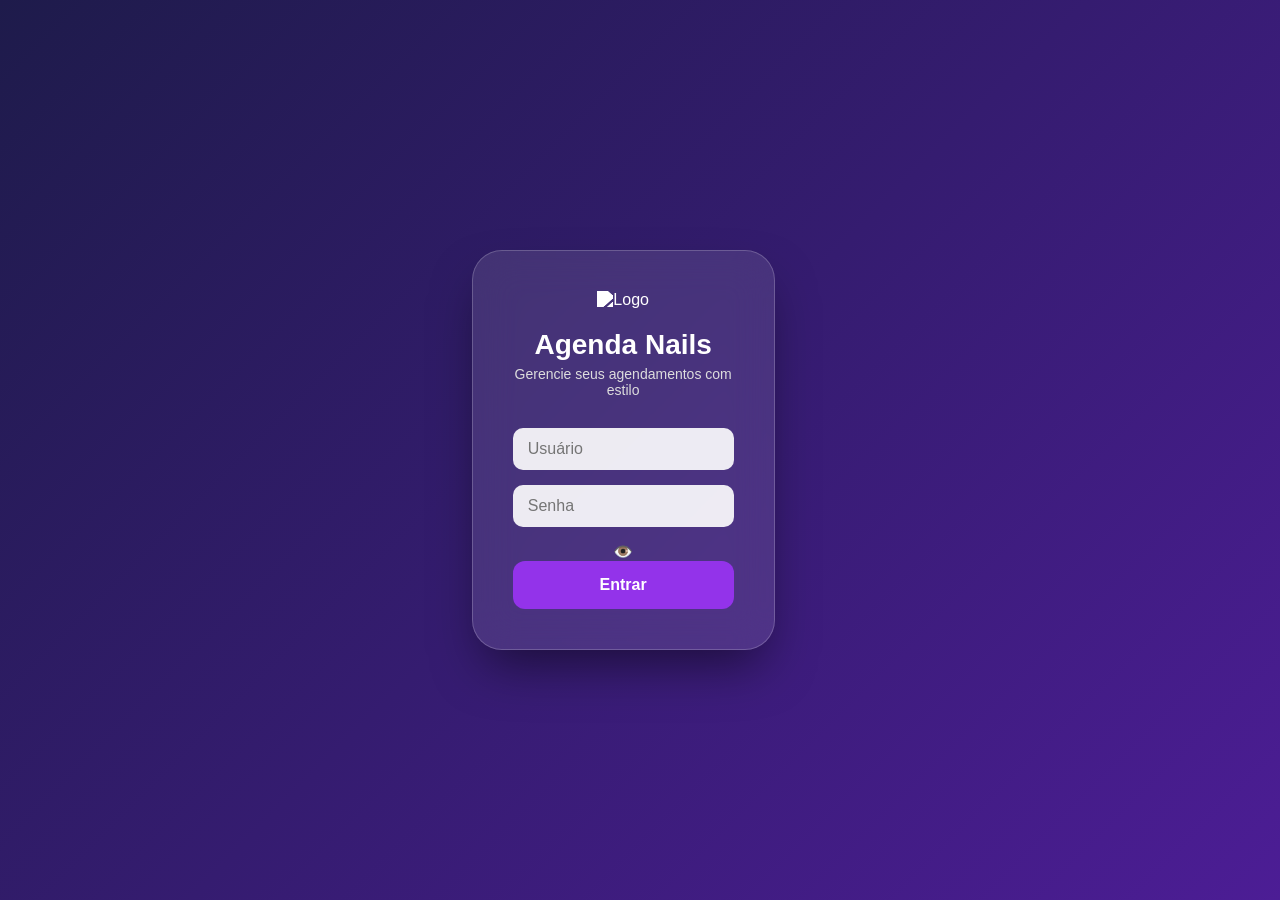
==== index.html @ bed54570 "arrumando login" ====
<!doctype html>
<html lang="pt-br">
  <head>
    <meta charset="UTF-8" />
    <meta name="viewport" content="width=device-width, initial-scale=1.0" />
    <title>Agenda Nails - Dashboard</title>
    <link rel="stylesheet" href="style.css" />
  </head>
  <body>
    <div class="topbar">
      <button class="menu-btn" onclick="toggleMenu()">☰</button>
      <h2>Agenda Nails</h2>
    </div>

    <div id="sidebar" class="sidebar hidden-sidebar">
      <button class="close-sidebar" onclick="toggleMenu()">✕</button>
      <a href="index.html">📅 Agenda</a>
      <a href="clientes.html">👤 Clientes</a>
      <a href="faturamento.html">💰 Faturamento</a>
      <hr />
      <button onclick="logout()" class="logout-btn side-link">🚪 Sair</button>
    </div>

    <div id="overlay" class="overlay" onclick="toggleMenu()"></div>

    <div class="content">
      <h1>Controle de Agendamentos</h1>
      <div class="calendar-header">
        <button class="nav-btn" onclick="mudarData(-1)">◀</button>

        <div
          class="date-picker-wrapper"
          onclick="document.getElementById('inputData').showPicker()"
        >
          <h3 id="semanaAtual"></h3>
          <input type="date" id="inputData" />
        </div>

        <button class="nav-btn" onclick="mudarData(1)">▶</button>
      </div>

      <div class="agenda-grid">
        <div class="horarios" id="horarios"></div>
        <div class="colunas" id="colunas"></div>
      </div>
    </div>

    <div id="modal" class="modal hidden">
      <div class="modal-box">
        <h3 id="tituloModal">Novo Agendamento</h3>
        <div class="form-group">
          <label>Cliente:</label>
          <input id="nome" placeholder="Nome da cliente" />
        </div>
        <div class="form-group">
          <label>Valor (R$):</label>
          <input type="number" id="servico" value="30" />
        </div>
        <div class="modal-buttons">
          <button class="btn-save" onclick="salvar()">Confirmar</button>
          <button class="btn-cancel" onclick="fechar()">Cancelar</button>
        </div>
      </div>
    </div>
    <script src="script.js"></script>
  </body>
</html>
---- style.css ----
/* BASE DO SISTEMA */
* {
  margin: 0;
  padding: 0;
  box-sizing: border-box;
}
body {
  font-family: "Segoe UI", sans-serif;
  background: #f4f4f4;
  color: #333;
  overflow-x: hidden;
}

/* LOGIN */
/* LOGIN PAGE - AJUSTE DEFINITIVO */
.login-page {
  height: 100vh;
  display: flex;
  justify-content: center;
  align-items: center;
  /* Gradiente moderno e fundo */
  background: linear-gradient(135deg, #1e1b4b 0%, #4c1d95 100%);
  margin: 0;
}

.glass-card {
  background: rgba(255, 255, 255, 0.1);
  backdrop-filter: blur(20px);
  -webkit-backdrop-filter: blur(20px);
  border: 1px solid rgba(255, 255, 255, 0.2);
  border-radius: 30px;
  padding: 40px;
  width: 90%;
  max-width: 400px;
  text-align: center;
  box-shadow: 0 25px 50px -12px rgba(0, 0, 0, 0.5);
}

/* CORREÇÃO DA LOGO GIGANTE */
.login-logo {
  width: 80px; /* Tamanho controlado */
  height: auto;
  margin-bottom: 20px;
  filter: brightness(0) invert(1); /* Deixa a logo branca para combinar */
}

.login-header h1 {
  color: white;
  font-size: 28px;
  margin-bottom: 5px;
}

.login-header p {
  color: #ddd;
  font-size: 14px;
  margin-bottom: 30px;
}

/* INPUTS MAIS BONITOS */
.input-group input {
  width: 100%;
  padding: 12px 15px;
  margin-bottom: 15px;
  background: rgba(255, 255, 255, 0.9);
  border: none;
  border-radius: 10px;
  font-size: 16px;
  outline: none;
}

.btn-login {
  width: 100%;
  padding: 15px;
  background: #9333ea;
  color: white;
  border: none;
  border-radius: 12px;
  font-weight: bold;
  font-size: 16px;
  cursor: pointer;
  transition: 0.3s;
}

.btn-login:hover {
  background: #7e22ce;
  transform: translateY(-2px);
}

/* TOPBAR */
.topbar {
  background: #6b2c91;
  color: white;
  padding: 15px 20px;
  display: flex;
  align-items: center;
  gap: 20px;
  position: sticky;
  top: 0;
  z-index: 100;
}
.menu-btn {
  font-size: 30px;
  background: none;
  border: none;
  color: white;
  cursor: pointer;
}

/* SIDEBAR REFORÇADA */
.sidebar {
  position: fixed;
  left: 0;
  top: 0;
  height: 100%;
  width: 280px;
  background: #111827;
  transition: 0.3s;
  z-index: 1100;
  padding-top: 80px;
  box-shadow: 5px 0 15px rgba(0, 0, 0, 0.4);
}
.hidden-sidebar {
  transform: translateX(-100%);
}
.close-sidebar {
  position: absolute;
  top: 15px;
  right: 20px;
  background: none;
  border: none;
  color: white;
  font-size: 35px;
  cursor: pointer;
}
.sidebar a,
.side-link {
  color: #e5e7eb;
  display: block;
  padding: 20px 30px;
  text-decoration: none;
  font-size: 22px;
  font-weight: 600;
  transition: 0.3s;
  width: 100%;
  text-align: left;
  background: none;
  border: none;
  cursor: pointer;
}
.sidebar a:hover,
.side-link:hover {
  background: #9333ea;
  color: white;
  padding-left: 45px;
}
.logout-btn {
  color: #ff5f5f !important;
  border-top: 1px solid rgba(255, 255, 255, 0.1);
  margin-top: 20px;
}

/* OVERLAY */
.overlay {
  position: fixed;
  inset: 0;
  background: rgba(0, 0, 0, 0.5);
  z-index: 1050;
  display: none;
}

/* CONTEÚDO */
.content {
  padding: 20px;
  max-width: 1200px;
  margin: auto;
}
.agenda-grid {
  display: grid;
  grid-template-columns: 80px 1fr;
  background: white;
  border-radius: 15px;
  padding: 15px;
  box-shadow: 0 4px 6px rgba(0, 0, 0, 0.05);
}
.colunas {
  display: grid;
  grid-template-columns: repeat(auto-fit, minmax(180px, 1fr));
  gap: 10px;
}
.slot {
  height: 85px;
  background: #fdfdfd;
  border: 1px solid #eee;
  border-radius: 8px;
  margin-bottom: 8px;
  cursor: pointer;
  display: flex;
  flex-direction: column;
  align-items: center;
  justify-content: center;
}
.ocupado {
  background: #fee2e2;
  border-left: 5px solid #ef4444;
  color: #b91c1c;
}

/* MODAL */
.modal {
  position: fixed;
  inset: 0;
  background: rgba(0, 0, 0, 0.7);
  display: flex;
  justify-content: center;
  align-items: center;
  z-index: 2000;
}
.modal-box {
  background: white;
  padding: 30px;
  border-radius: 15px;
  width: 350px;
}
.hidden {
  display: none !important;
}
/* CENTRALIZAÇÃO DA DATA E NAVEGAÇÃO */
.calendar-header {
  display: flex;
  justify-content: center; /* Centraliza horizontalmente */
  align-items: center; /* Alinha verticalmente */
  gap: 30px; /* Espaço entre as setas e a data */
  margin: 40px 0; /* Espaço em cima e embaixo do bloco */
}

.date-picker-wrapper {
  position: relative;
  cursor: pointer;
  text-align: center;
  background: white;
  padding: 10px 25px;
  border-radius: 12px;
  box-shadow: 0 4px 10px rgba(0, 0, 0, 0.05);
  transition: 0.3s;
}

.date-picker-wrapper:hover {
  background: #f3e8ff; /* Leve roxo ao passar o mouse */
  transform: scale(1.05);
}

#semanaAtual {
  font-size: 24px; /* Letras maiores para a data */
  color: #6b2c91;
  text-transform: capitalize; /* Deixa a primeira letra maiúscula */
  margin: 0;
}

/* Estilo das setinhas */
.nav-btn {
  background: #9333ea;
  color: white;
  border: none;
  width: 45px;
  height: 45px;
  border-radius: 50%;
  font-size: 20px;
  cursor: pointer;
  display: flex;
  align-items: center;
  justify-content: center;
  transition: 0.3s;
  box-shadow: 0 4px 6px rgba(0, 0, 0, 0.1);
}

.nav-btn:hover {
  background: #6b2c91;
  transform: scale(1.1);
}

/* Input de data invisível mas cobrindo o texto */
#inputData {
  position: absolute;
  top: 0;
  left: 0;
  opacity: 0;
  width: 100%;
  height: 100%;
  cursor: pointer;
}
/* Fixa a altura dos horários na esquerda */
.hora {
  font-size: 14px;
  color: #666;
  font-weight: bold;
}

/* Garante que o slot tenha um tamanho fixo e margem constante */
.slot {
  height: 85px; /* Altura do card */
  margin-bottom: 8px; /* Espaço entre cards */
  background: white;
  border: 1px solid #eee;
  border-radius: 8px;
  display: flex;
  flex-direction: column;
  align-items: center;
  justify-content: center;
  transition: 0.2s;
}

/* No JavaScript, a altura da .hora foi definida como 93px 
   porque: 85px (slot) + 8px (margin-bottom) = 93px. 
   Assim o alinhamento fica perfeito! */
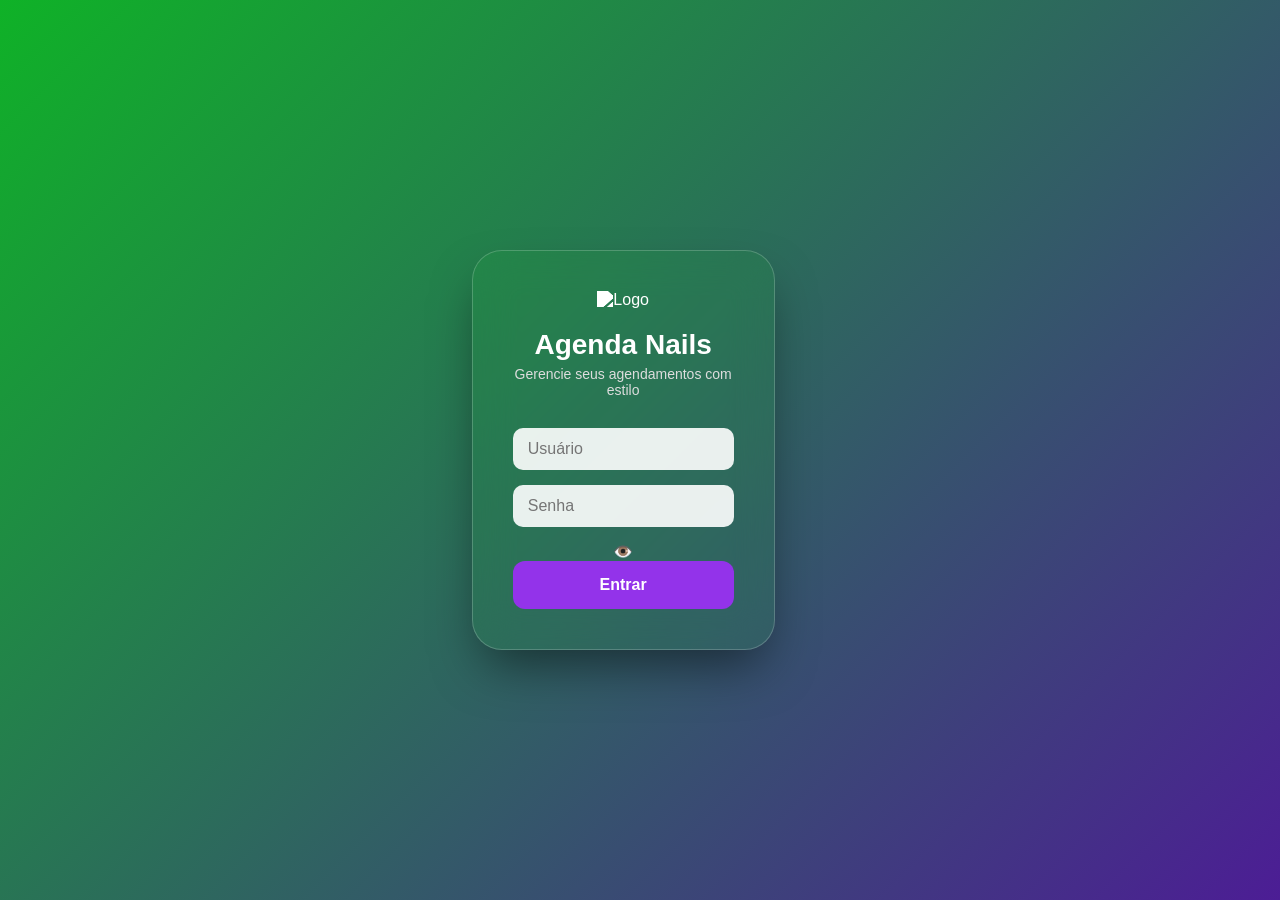
==== commit 5497fff9: "mexendo no cliente" ====
--- a/index.html
+++ b/index.html
@@ -54,7 +54,24 @@
         </div>
         <div class="form-group">
           <label>Valor (R$):</label>
-          <input type="number" id="servico" value="30" />
+          <input type="number" id="servico" value="" />
+        </div>
+        <div class="form-group">
+          <label>Forma de Pagamento:</label>
+          <select
+            id="formaPagamento"
+            style="
+              width: 100%;
+              padding: 10px;
+              border-radius: 8px;
+              border: 1px solid #ddd;
+              margin-top: 5px;
+            "
+          >
+            <option value="Dinheiro">Dinheiro 💵</option>
+            <option value="Pix">Pix ⚡</option>
+            <option value="Cartão">Cartão 💳</option>
+          </select>
         </div>
         <div class="modal-buttons">
           <button class="btn-save" onclick="salvar()">Confirmar</button>
--- a/style.css
+++ b/style.css
@@ -19,12 +19,12 @@
   justify-content: center;
   align-items: center;
   /* Gradiente moderno e fundo */
-  background: linear-gradient(135deg, #1e1b4b 0%, #4c1d95 100%);
+  background: linear-gradient(135deg, #0fb227 0%, #4c1d95 100%);
   margin: 0;
 }
 
 .glass-card {
-  background: rgba(255, 255, 255, 0.1);
+  background: rgba(37, 190, 44, 0.1);
   backdrop-filter: blur(20px);
   -webkit-backdrop-filter: blur(20px);
   border: 1px solid rgba(255, 255, 255, 0.2);
@@ -86,6 +86,17 @@
   transform: translateY(-2px);
 }
 
+.slot strong {
+  font-size: 16px;
+  color: #111827;
+  display: block;
+}
+
+.slot span {
+  font-size: 12px;
+  color: #6b2c91;
+  font-weight: bold;
+}
 /* TOPBAR */
 .topbar {
   background: #6b2c91;
